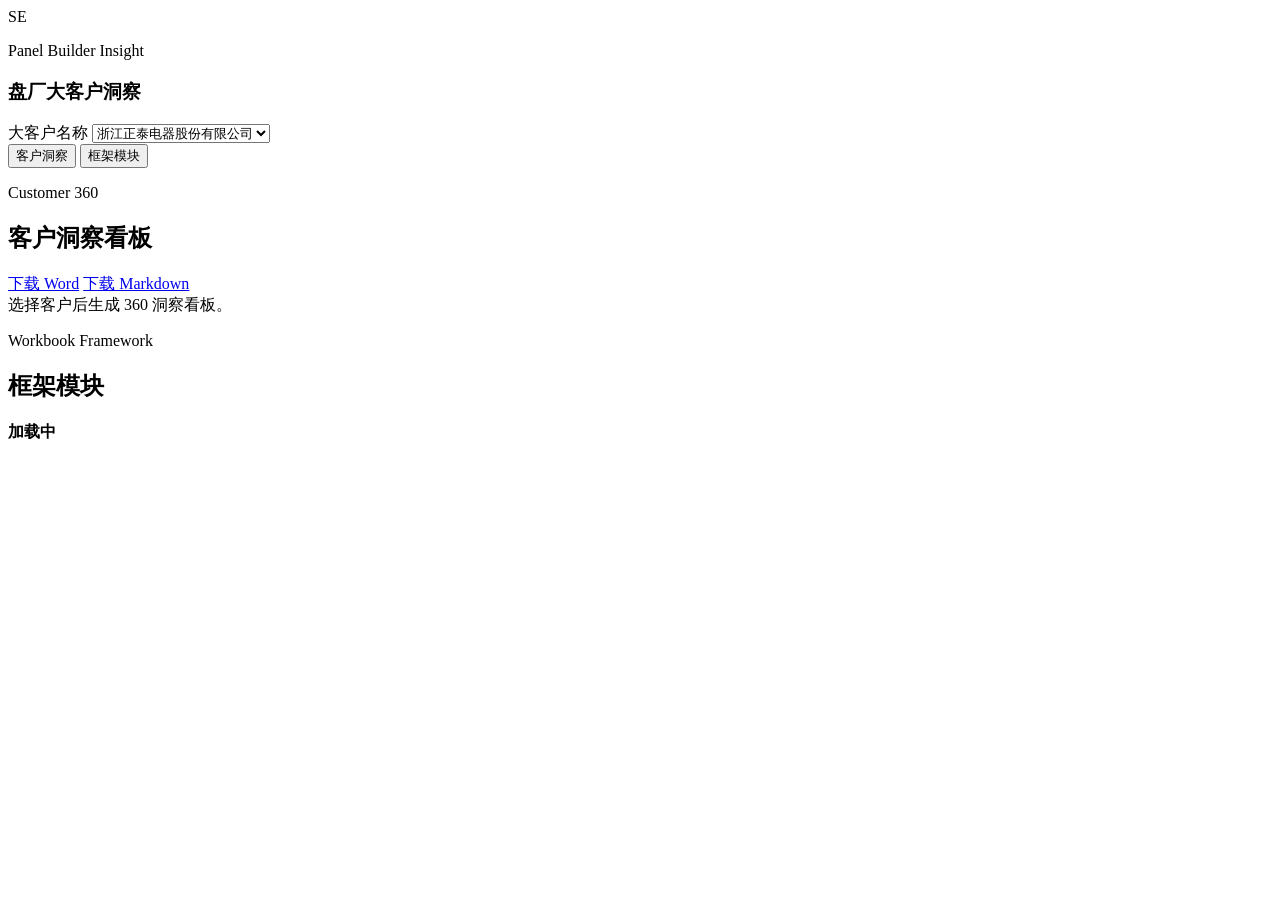
==== src/switchgear_customer_insight/static/index.html @ 70d8faa9 "Add multi-source coverage and module field enrichment" ====
<!doctype html>
<html lang="zh-CN">
  <head>
    <meta charset="utf-8" />
    <meta name="viewport" content="width=device-width, initial-scale=1" />
    <title>盘厂大客户洞察工作台</title>
    <link rel="stylesheet" href="/static/app.css" />
  </head>
  <body>
    <main class="app-shell">
      <section class="workspace">
        <section class="toolbar">
          <div class="brand-block">
            <div class="brand-mark">SE</div>
            <div>
              <p class="eyebrow">Panel Builder Insight</p>
              <h1>盘厂大客户洞察</h1>
            </div>
          </div>
          <form class="customer-form" id="customerForm">
            <label class="customer-name">
              <span>大客户名称</span>
              <select id="customerSelect" name="customer" required>
                <option value="浙江正泰电器股份有限公司">浙江正泰电器股份有限公司</option>
                <option value="江苏中环电气集团有限公司">江苏中环电气集团有限公司</option>
                <option value="福州天宇电气股份有限公司">福州天宇电气股份有限公司</option>
              </select>
            </label>
          </form>
        </section>

        <section class="view-tabs" aria-label="客户洞察视图">
          <button class="view-tab is-active" data-view="dashboard" type="button">客户洞察</button>
          <button class="view-tab" data-view="framework" type="button">框架模块</button>
        </section>

        <section class="content-grid">
          <article class="main-panel" id="dashboardView">
            <div class="panel-header">
              <div>
                <p class="eyebrow">Customer 360</p>
                <h2>客户洞察看板</h2>
              </div>
              <div class="download-actions">
                <a id="dashboardDownloadWord" class="utility-link is-disabled" href="#" target="_blank" rel="noreferrer">下载 Word</a>
                <a id="dashboardDownloadReport" class="utility-link is-disabled" href="#" target="_blank" rel="noreferrer">下载 Markdown</a>
              </div>
            </div>
            <div id="dashboardBoard" class="dashboard-board empty-state">选择客户后生成 360 洞察看板。</div>
          </article>

          <article class="main-panel is-hidden" id="frameworkView">
            <div class="panel-header">
              <div>
                <p class="eyebrow">Workbook Framework</p>
                <h2>框架模块</h2>
              </div>
              <strong id="frameworkCount" class="coverage-pill">加载中</strong>
            </div>
            <ol id="moduleList" class="framework-module-list"></ol>
          </article>
        </section>
      </section>
    </main>

    <script src="/static/app.js"></script>
  </body>
</html>
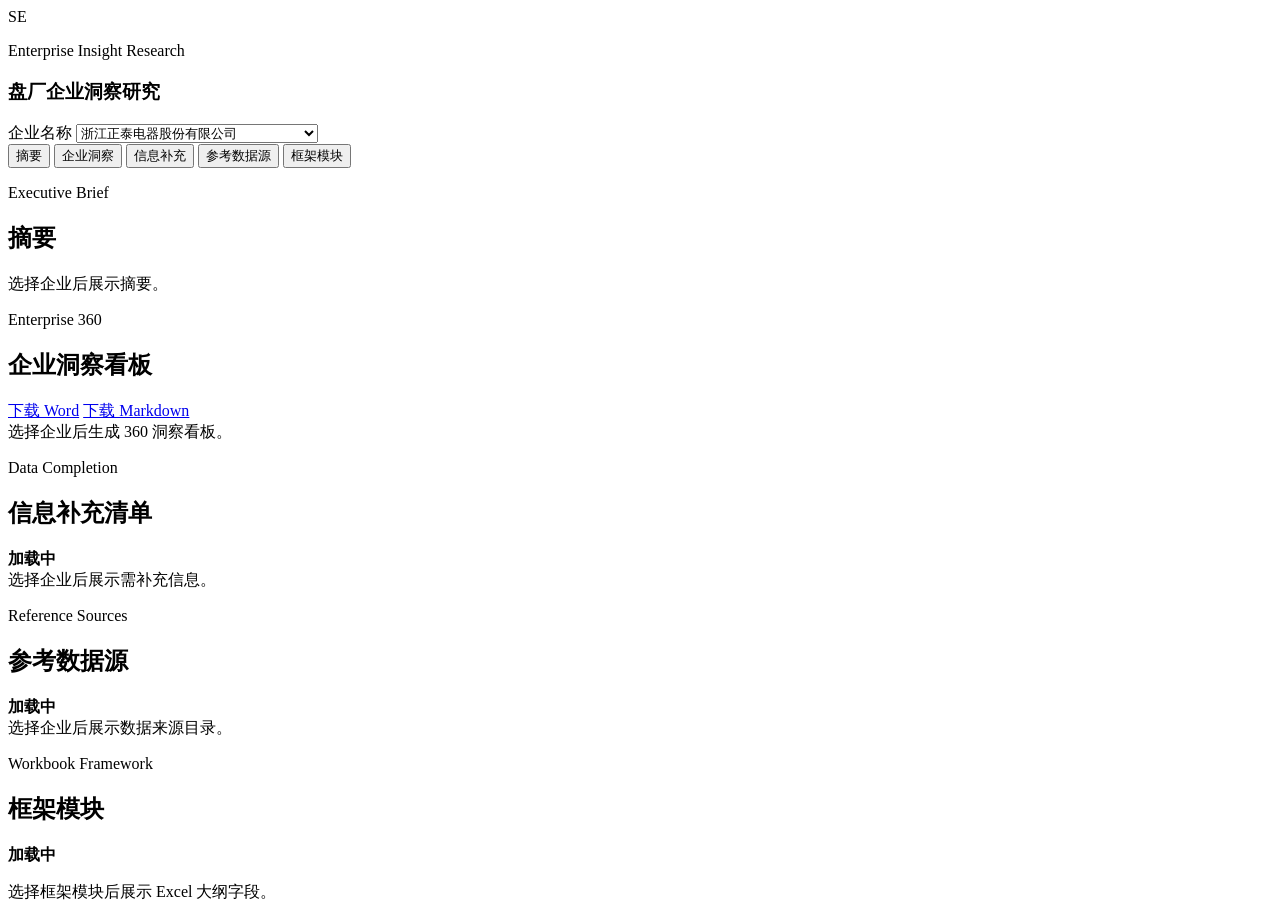
==== commit 19699f48: "Refine enterprise insight summaries and data sources" ====
--- a/src/switchgear_customer_insight/static/index.html
+++ b/src/switchgear_customer_insight/static/index.html
@@ -3,7 +3,7 @@
   <head>
     <meta charset="utf-8" />
     <meta name="viewport" content="width=device-width, initial-scale=1" />
-    <title>盘厂大客户洞察工作台</title>
+    <title>盘厂企业洞察研究工作台</title>
     <link rel="stylesheet" href="/static/app.css" />
   </head>
   <body>
@@ -13,40 +13,86 @@
           <div class="brand-block">
             <div class="brand-mark">SE</div>
             <div>
-              <p class="eyebrow">Panel Builder Insight</p>
-              <h1>盘厂大客户洞察</h1>
+              <p class="eyebrow">Enterprise Insight Research</p>
+              <h1>盘厂企业洞察研究</h1>
             </div>
           </div>
           <form class="customer-form" id="customerForm">
             <label class="customer-name">
-              <span>大客户名称</span>
+              <span>企业名称</span>
               <select id="customerSelect" name="customer" required>
                 <option value="浙江正泰电器股份有限公司">浙江正泰电器股份有限公司</option>
                 <option value="江苏中环电气集团有限公司">江苏中环电气集团有限公司</option>
                 <option value="福州天宇电气股份有限公司">福州天宇电气股份有限公司</option>
+                <option value="中国石化">中国石化</option>
+                <option value="中国石油">中国石油</option>
+                <option value="中国海油/中海壳牌">中国海油/中海壳牌</option>
+                <option value="巴斯夫湛江">巴斯夫湛江</option>
+                <option value="埃克森美孚惠州">埃克森美孚惠州</option>
+                <option value="万华化学">万华化学</option>
+                <option value="荣盛石化/浙石化">荣盛石化/浙石化</option>
+                <option value="恒力石化">恒力石化</option>
+                <option value="江苏东方盛虹股份有限公司 / 东方盛虹">江苏东方盛虹股份有限公司 / 东方盛虹</option>
+                <option value="宝丰能源/卫星化学">宝丰能源/卫星化学</option>
+                <option value="华锦阿美">华锦阿美</option>
               </select>
             </label>
           </form>
         </section>
 
-        <section class="view-tabs" aria-label="客户洞察视图">
-          <button class="view-tab is-active" data-view="dashboard" type="button">客户洞察</button>
+        <section class="view-tabs" aria-label="企业洞察视图">
+          <button class="view-tab is-active" data-view="summary" type="button">摘要</button>
+          <button class="view-tab" data-view="dashboard" type="button">企业洞察</button>
+          <button class="view-tab" data-view="supplement" type="button">信息补充</button>
+          <button class="view-tab" data-view="sources" type="button">参考数据源</button>
           <button class="view-tab" data-view="framework" type="button">框架模块</button>
         </section>
 
         <section class="content-grid">
-          <article class="main-panel" id="dashboardView">
+          <article class="main-panel" id="summaryView">
             <div class="panel-header">
               <div>
-                <p class="eyebrow">Customer 360</p>
-                <h2>客户洞察看板</h2>
+                <p class="eyebrow">Executive Brief</p>
+                <h2>摘要</h2>
+              </div>
+            </div>
+            <div id="summaryBoard" class="summary-board empty-state">选择企业后展示摘要。</div>
+          </article>
+
+          <article class="main-panel is-hidden" id="dashboardView">
+            <div class="panel-header">
+              <div>
+                <p class="eyebrow">Enterprise 360</p>
+                <h2>企业洞察看板</h2>
               </div>
               <div class="download-actions">
                 <a id="dashboardDownloadWord" class="utility-link is-disabled" href="#" target="_blank" rel="noreferrer">下载 Word</a>
                 <a id="dashboardDownloadReport" class="utility-link is-disabled" href="#" target="_blank" rel="noreferrer">下载 Markdown</a>
               </div>
             </div>
-            <div id="dashboardBoard" class="dashboard-board empty-state">选择客户后生成 360 洞察看板。</div>
+            <div id="dashboardBoard" class="dashboard-board empty-state">选择企业后生成 360 洞察看板。</div>
+          </article>
+
+          <article class="main-panel is-hidden" id="supplementView">
+            <div class="panel-header">
+              <div>
+                <p class="eyebrow">Data Completion</p>
+                <h2>信息补充清单</h2>
+              </div>
+              <strong id="supplementCount" class="coverage-pill">加载中</strong>
+            </div>
+            <div id="supplementBoard" class="supplement-board empty-state">选择企业后展示需补充信息。</div>
+          </article>
+
+          <article class="main-panel is-hidden" id="sourceView">
+            <div class="panel-header">
+              <div>
+                <p class="eyebrow">Reference Sources</p>
+                <h2>参考数据源</h2>
+              </div>
+              <strong id="sourceCount" class="coverage-pill">加载中</strong>
+            </div>
+            <div id="sourceBoard" class="reference-source-board empty-state">选择企业后展示数据来源目录。</div>
           </article>
 
           <article class="main-panel is-hidden" id="frameworkView">
@@ -58,6 +104,7 @@
               <strong id="frameworkCount" class="coverage-pill">加载中</strong>
             </div>
             <ol id="moduleList" class="framework-module-list"></ol>
+            <div id="frameworkDetail" class="framework-detail empty-state">选择框架模块后展示 Excel 大纲字段。</div>
           </article>
         </section>
       </section>
